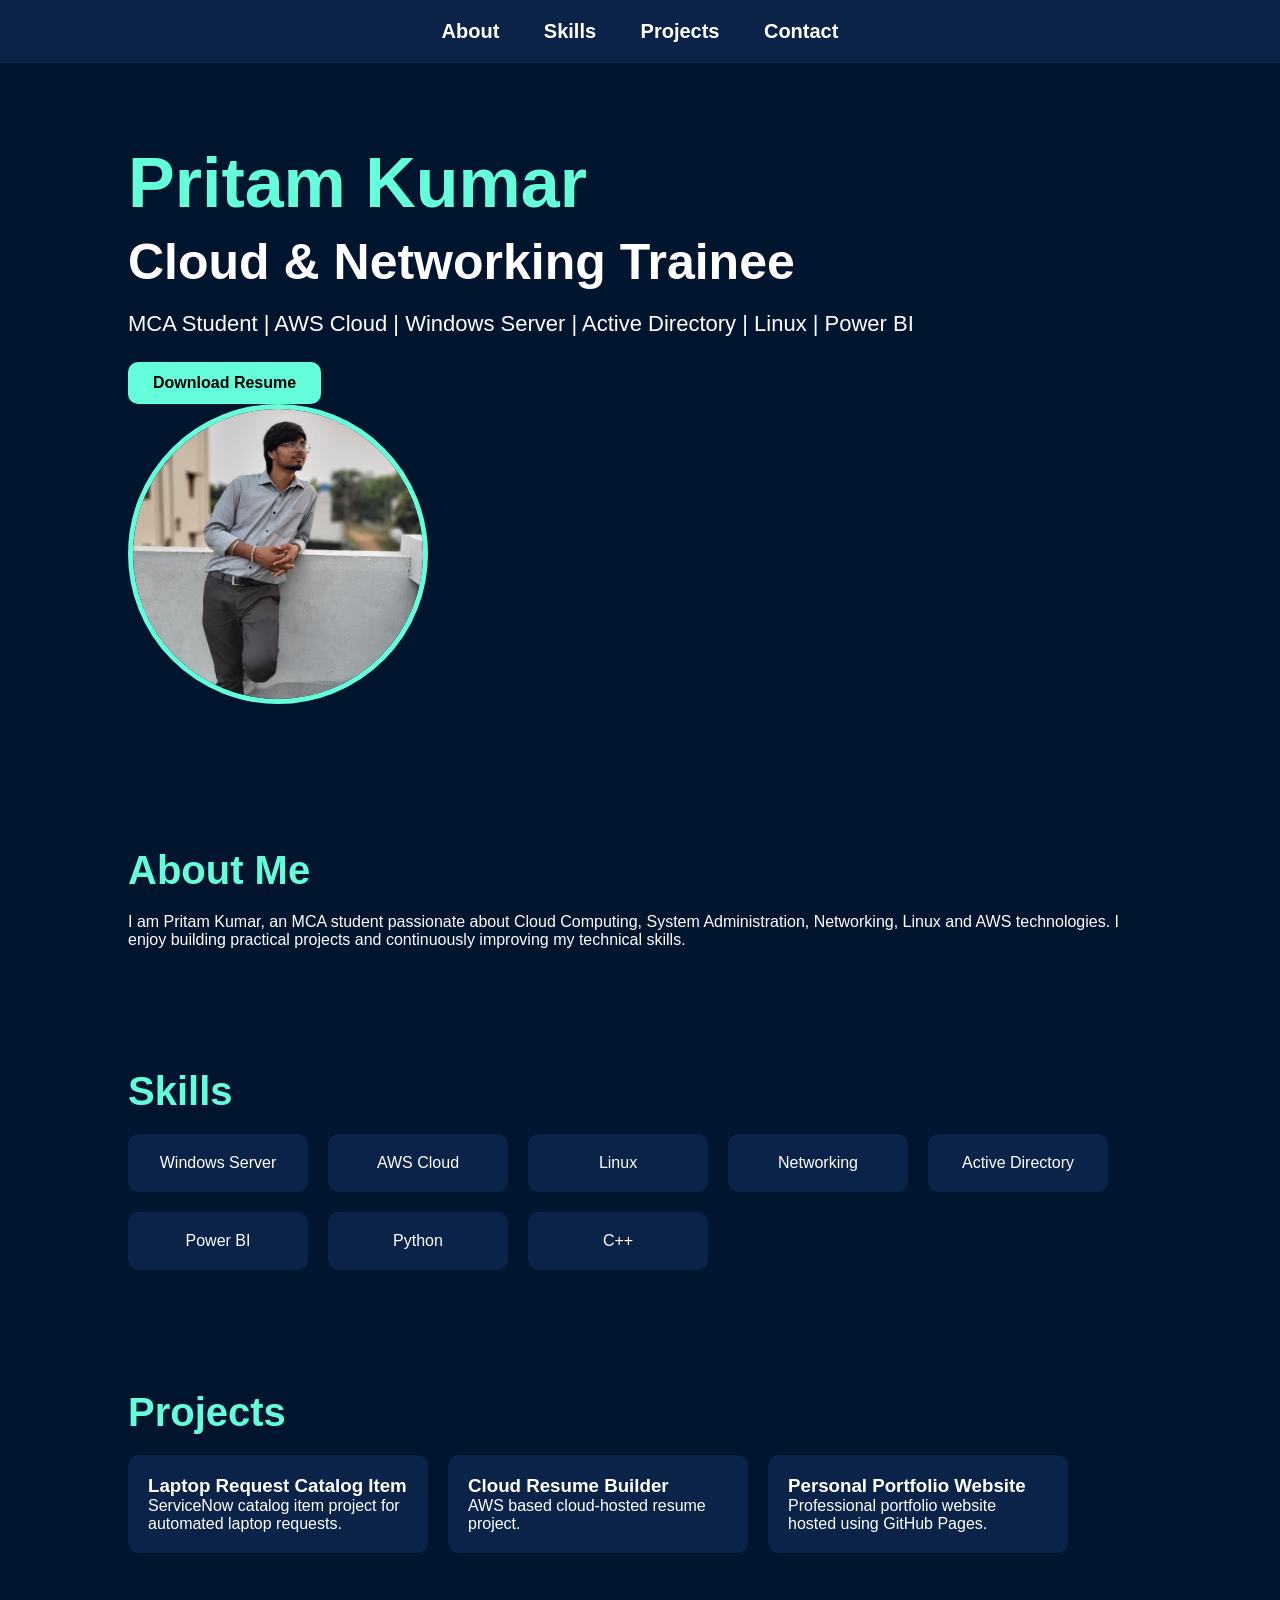
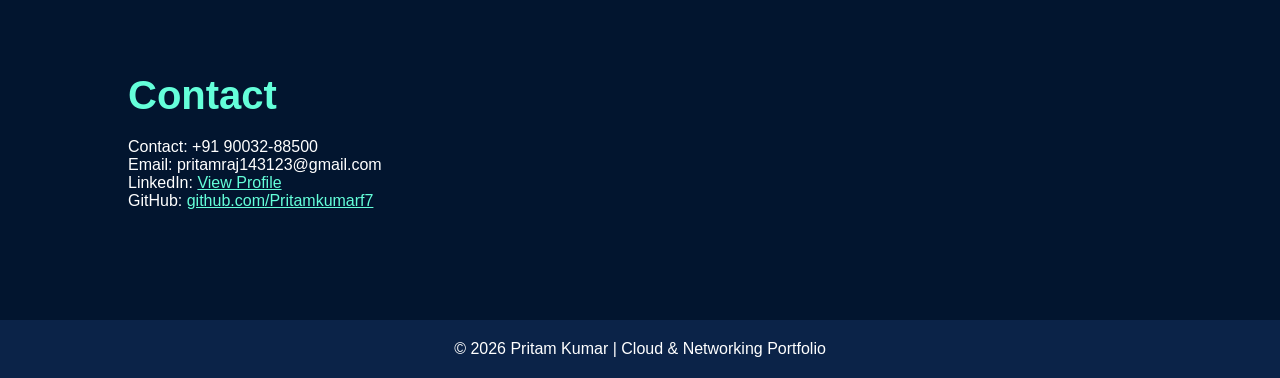
==== index.html @ 31378283 "Update LinkedIn profile link in index.html" ====
<!DOCTYPE html>
<html lang="en">
<head>
<meta charset="UTF-8">
<meta name="viewport" content="width=device-width, initial-scale=1.0">
<title>Pritam Kumar Portfolio</title>

<style>
*{
    margin:0;
    padding:0;
    box-sizing:border-box;
    font-family:Arial, sans-serif;
}

body{
    background:#02152f;
    color:white;
}

nav{
    background:#0b2348;
    padding:20px;
    text-align:center;
    position:sticky;
    top:0;
}

nav a{
    color:white;
    text-decoration:none;
    margin:0 20px;
    font-size:20px;
    font-weight:bold;
}

.hero{
    display:flex;
    justify-content:space-between;
    align-items:center;
    padding:80px 10%;
    flex-wrap:wrap;
}

.hero-text h1{
    font-size:70px;
    color:#64ffda;
}

.hero-text h2{
    font-size:50px;
    margin-top:10px;
}

.hero-text p{
    margin-top:20px;
    font-size:22px;
}

.hero-image img{
    width:300px;
    height:300px;
    object-fit:cover;
    border-radius:50%;
    border:5px solid #64ffda;
}

.btn{
    display:inline-block;
    margin-top:25px;
    padding:12px 25px;
    background:#64ffda;
    color:black;
    text-decoration:none;
    border-radius:10px;
    font-weight:bold;
}

section{
    padding:60px 10%;
}

.section-title{
    color:#64ffda;
    font-size:40px;
    margin-bottom:20px;
}

.skills{
    display:flex;
    flex-wrap:wrap;
    gap:20px;
}

.skill{
    background:#0b2348;
    padding:20px;
    border-radius:10px;
    width:180px;
    text-align:center;
}

.projects{
    display:flex;
    flex-wrap:wrap;
    gap:20px;
}

.project{
    background:#0b2348;
    padding:20px;
    border-radius:10px;
    width:300px;
}

footer{
    background:#0b2348;
    text-align:center;
    padding:20px;
    margin-top:50px;
}

@media(max-width:768px){
.hero{
flex-direction:column;
text-align:center;
}

.hero-text h1{
font-size:45px;
}

.hero-text h2{
font-size:30px;
}

.hero-image{
margin-top:30px;
}
}
</style>
</head>

<body>

<nav>
<a href="#about">About</a>
<a href="#skills">Skills</a>
<a href="#projects">Projects</a>
<a href="#contact">Contact</a>
</nav>

<div class="hero">
<div class="hero-text">
<h1>Pritam Kumar</h1>
<h2>Cloud & Networking Trainee</h2>

<p>
MCA Student | AWS Cloud | Windows Server |
Active Directory | Linux | Power BI
</p>

<a href="Resume.pdf" class="btn">Download Resume</a>
</div>

<div class="hero-image">
<img src="image.jpg" alt="Pritam Kumar">
</div>
</div>

<section id="about">
<h2 class="section-title">About Me</h2>

<p>
I am Pritam Kumar, an MCA student passionate about Cloud Computing,
System Administration, Networking, Linux and AWS technologies.
I enjoy building practical projects and continuously improving my technical skills.
</p>
</section>

<section id="skills">
<h2 class="section-title">Skills</h2>

<div class="skills">
<div class="skill">Windows Server</div>
<div class="skill">AWS Cloud</div>
<div class="skill">Linux</div>
<div class="skill">Networking</div>
<div class="skill">Active Directory</div>
<div class="skill">Power BI</div>
<div class="skill">Python</div>
<div class="skill">C++</div>
</div>
</section>

<section id="projects">
<h2 class="section-title">Projects</h2>

<div class="projects">

<div class="project">
<h3>Laptop Request Catalog Item</h3>
<p>ServiceNow catalog item project for automated laptop requests.</p>
</div>

<div class="project">
<h3>Cloud Resume Builder</h3>
<p>AWS based cloud-hosted resume project.</p>
</div>

<div class="project">
<h3>Personal Portfolio Website</h3>
<p>Professional portfolio website hosted using GitHub Pages.</p>
</div>

</div>
</section>

<section id="contact">
<h2 class="section-title">Contact</h2>

<p>Contact: +91 90032-88500 </p>
<p>Email: pritamraj143123@gmail.com</p>

<p>
LinkedIn:
<a href="https://www.linkedin.com/in/your-linkedin-id" target="_blank" style="color:#64ffda;">
View Profile
</a>
</p>

<p>
GitHub:
<a href="https://github.com/Pritamkumarf7" style="color:#64ffda;">
github.com/Pritamkumarf7
</a>
</p>

</section>

<footer>
© 2026 Pritam Kumar | Cloud & Networking Portfolio
</footer>

</body>
</html>
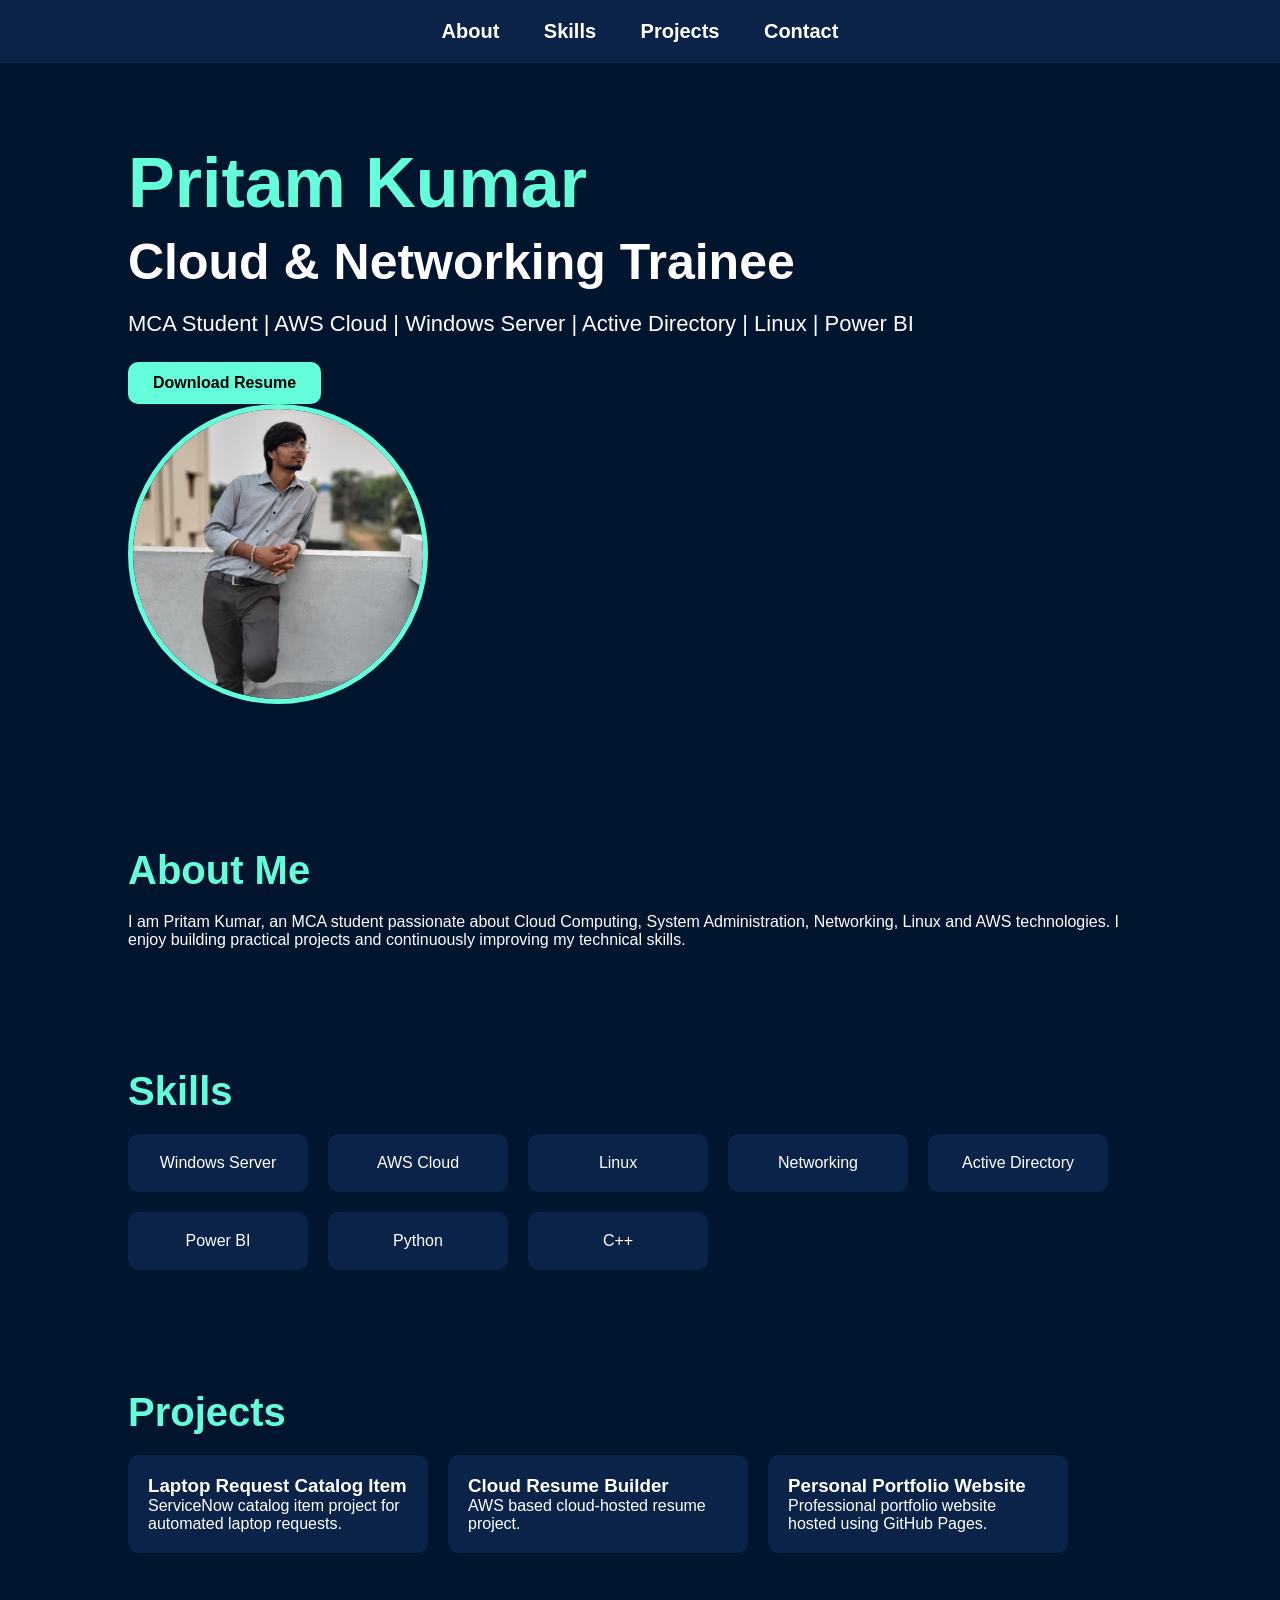
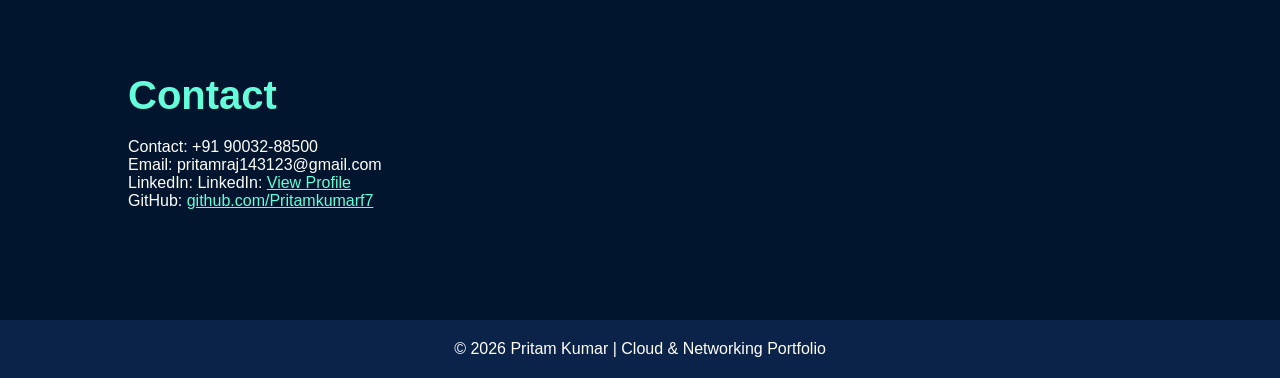
==== commit 5a658f82: "Update LinkedIn link and resume download target" ====
--- a/index.html
+++ b/index.html
@@ -144,10 +144,10 @@
 <body>
 
 <nav>
-<a href="#about">About</a>
-<a href="#skills">Skills</a>
-<a href="#projects">Projects</a>
-<a href="#contact">Contact</a>
+<a href="about.html">About</a>
+<a href="skills.html">Skills</a>
+<a href="projects.html">Projects</a>
+<a href="contact.html">Contact</a>
 </nav>
 
 <div class="hero">
@@ -160,7 +160,7 @@
 Active Directory | Linux | Power BI
 </p>
 
-<a href="Resume.pdf" class="btn">Download Resume</a>
+<a href="Resume.pdf" class="btn" target="_blank">Download Resume</a>
 </div>
 
 <div class="hero-image">
@@ -224,8 +224,8 @@
 
 <p>
 LinkedIn:
-<a href="https://www.linkedin.com/in/your-linkedin-id" target="_blank" style="color:#64ffda;">
-View Profile
+LinkedIn:
+<a href="https://www.linkedin.com/in/YOUR-LINKEDIN-USERNAME" target="_blank" style="color:#64ffda;">View Profile</a>
 </a>
 </p>
 
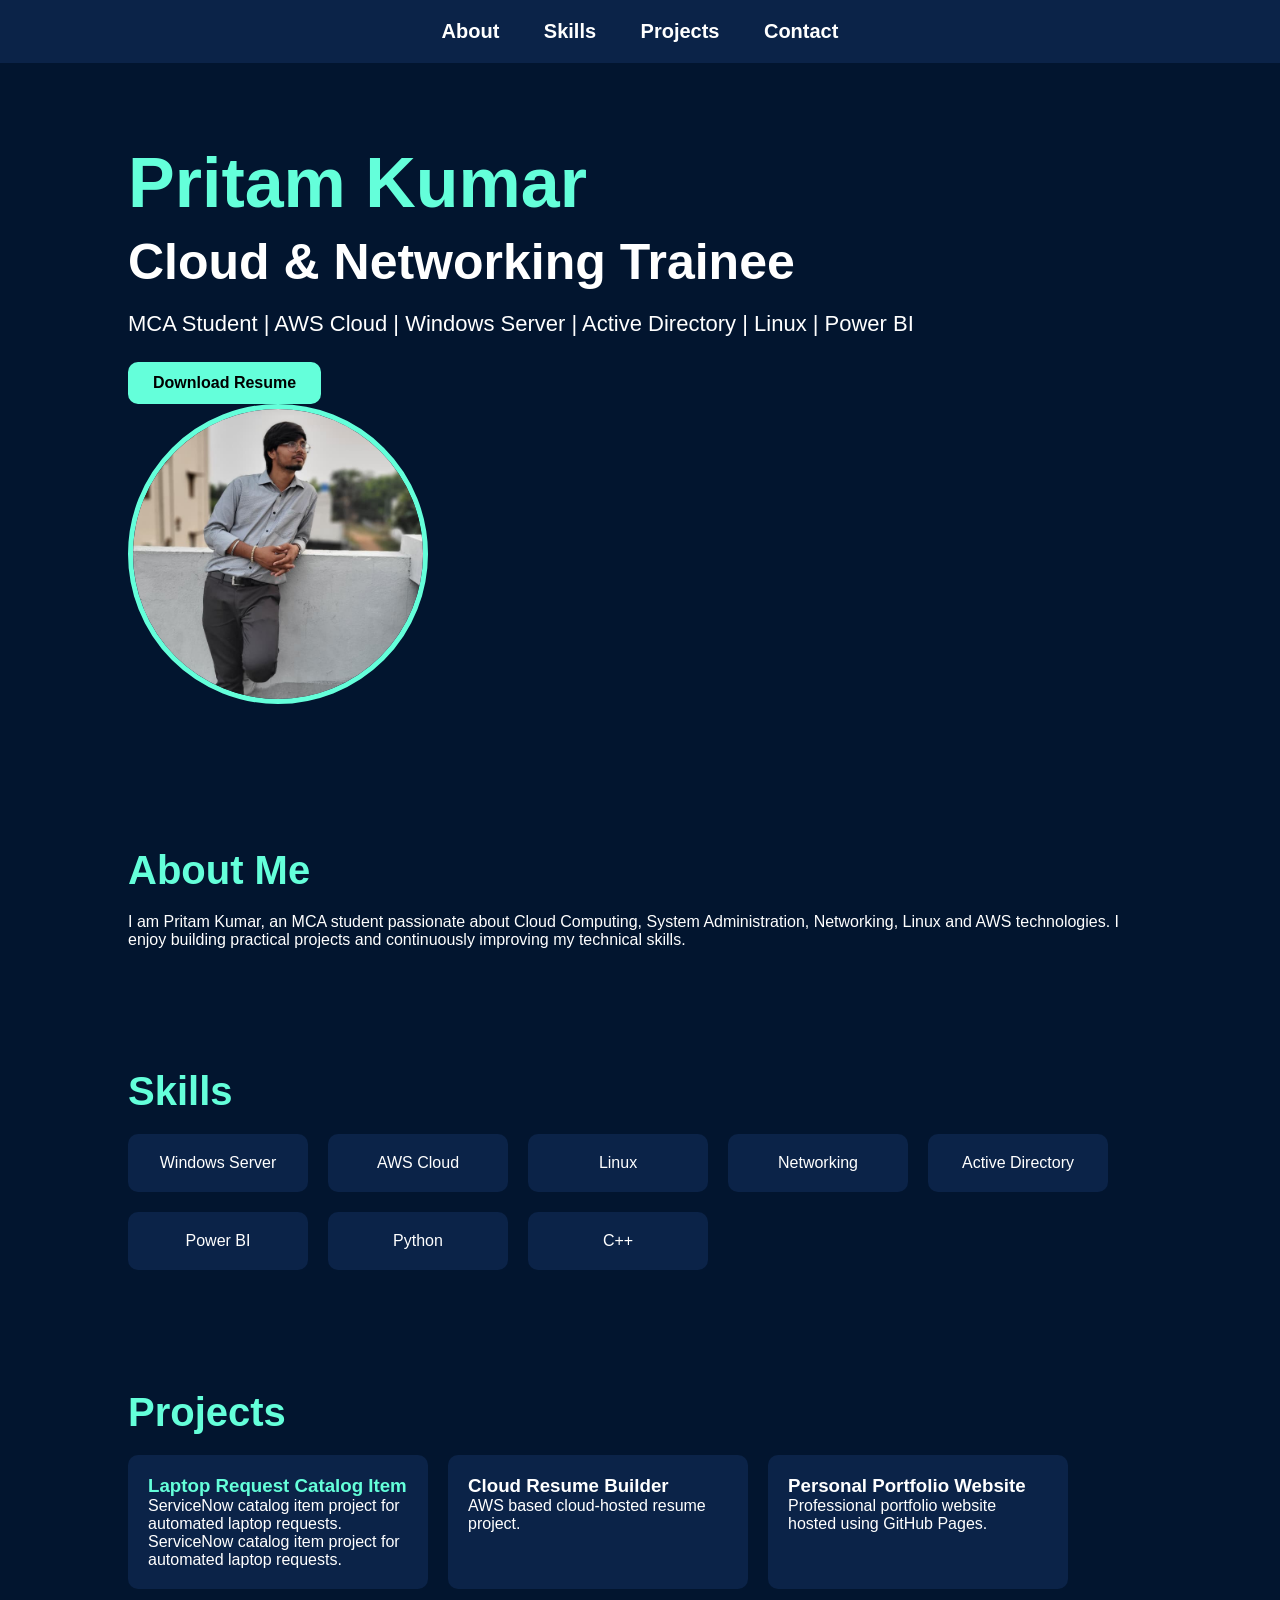
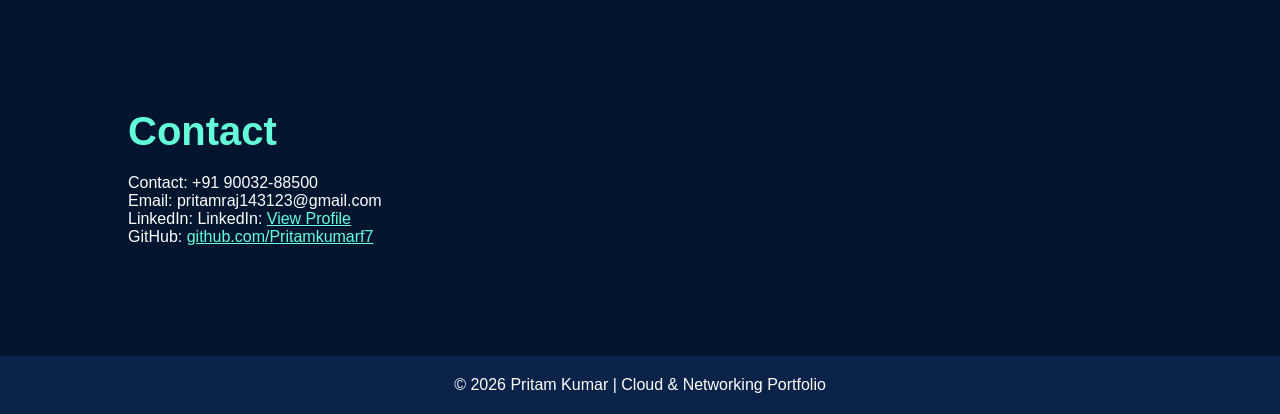
==== commit aa0f9edd: "Add GitHub link to Laptop Request Catalog Item Updated project title to include a link to GitHub." ====
--- a/index.html
+++ b/index.html
@@ -199,7 +199,12 @@
 <div class="projects">
 
 <div class="project">
-<h3>Laptop Request Catalog Item</h3>
+<h3>
+<a href="https://github.com/Pritamkumarf7" target="_blank" style="color:#64ffda; text-decoration:none;">
+Laptop Request Catalog Item
+</a>
+</h3>
+<p>ServiceNow catalog item project for automated laptop requests.</p>
 <p>ServiceNow catalog item project for automated laptop requests.</p>
 </div>
 
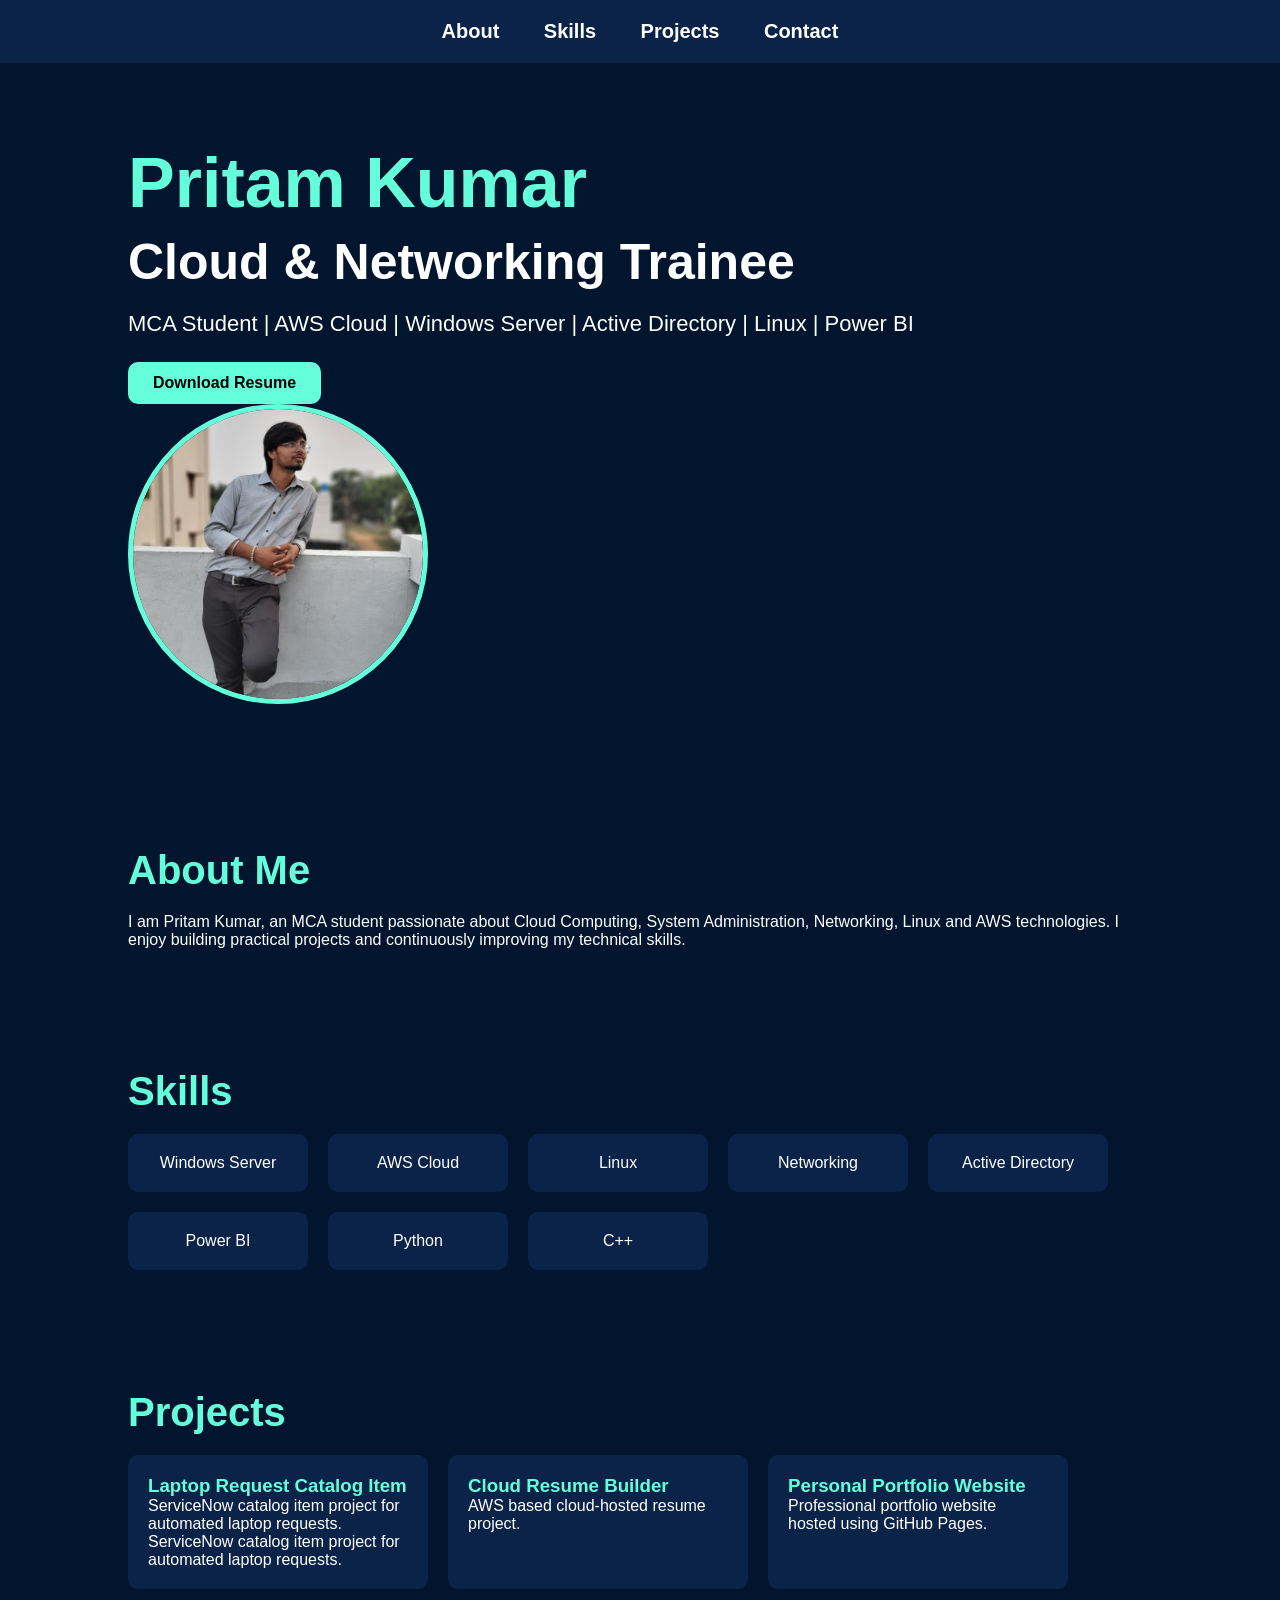
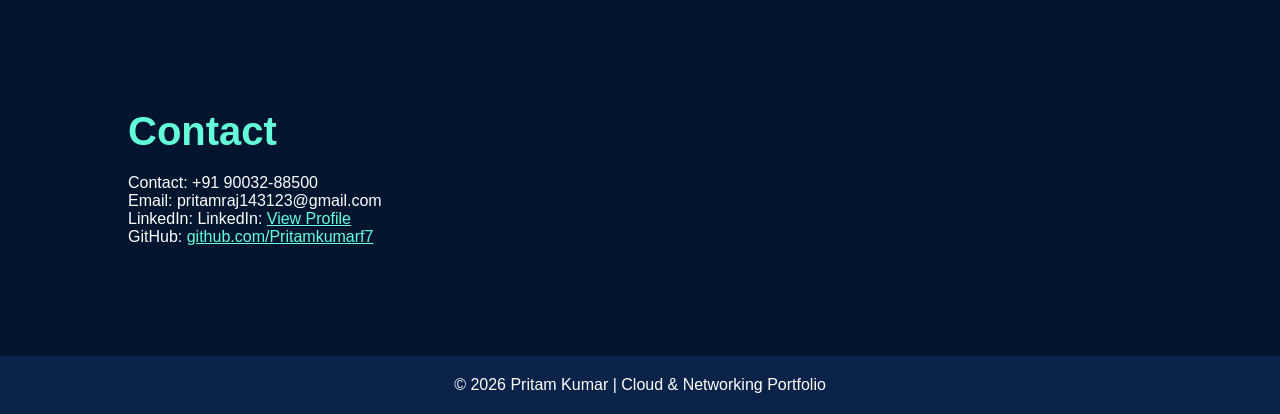
==== commit 17b6ff66: "Update index.html" ====
--- a/index.html
+++ b/index.html
@@ -209,13 +209,21 @@
 </div>
 
 <div class="project">
-<h3>Cloud Resume Builder</h3>
-<p>AWS based cloud-hosted resume project.</p>
+<h3>
+<a href="https://github.com/Pritamkumarf7" target="_blank" style="color:#64ffda; text-decoration:none;">
+Cloud Resume Builder
+</a>
+</h3>
+    <p>AWS based cloud-hosted resume project.</p>
 </div>
 
 <div class="project">
-<h3>Personal Portfolio Website</h3>
-<p>Professional portfolio website hosted using GitHub Pages.</p>
+<h3>
+<a href="https://github.com/Pritamkumarf7/Pritam-Portfolio" target="_blank" style="color:#64ffda; text-decoration:none;">
+Personal Portfolio Website
+</a>
+</h3>
+    <p>Professional portfolio website hosted using GitHub Pages.</p>
 </div>
 
 </div>
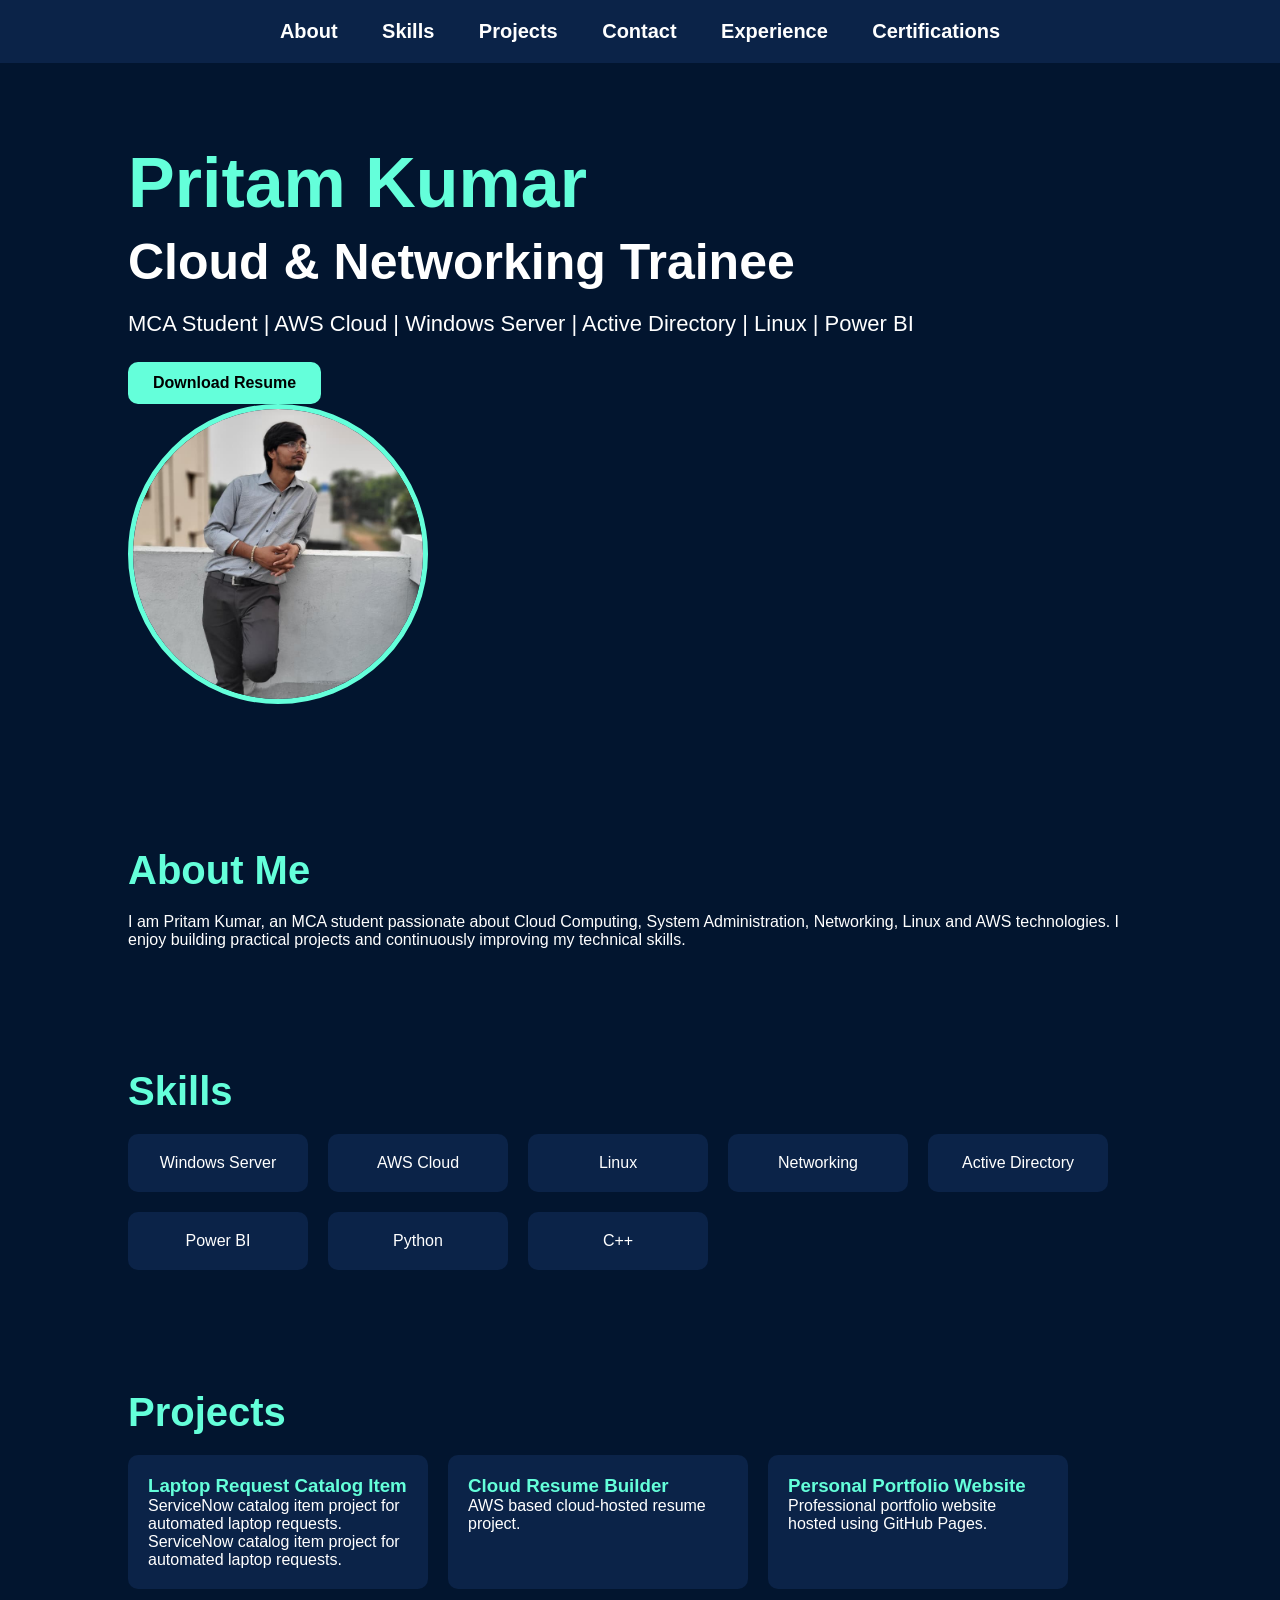
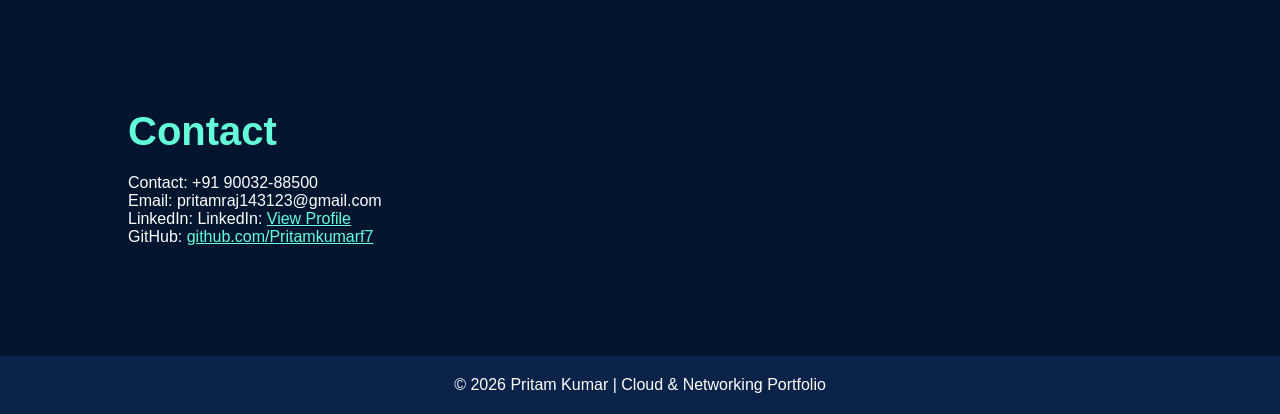
==== commit a5ce68cb: "Add links for Experience and Certifications sections" ====
--- a/index.html
+++ b/index.html
@@ -148,6 +148,8 @@
 <a href="skills.html">Skills</a>
 <a href="projects.html">Projects</a>
 <a href="contact.html">Contact</a>
+    <a href="experience.html">Experience</a>
+<a href="certifications.html">Certifications</a>
 </nav>
 
 <div class="hero">
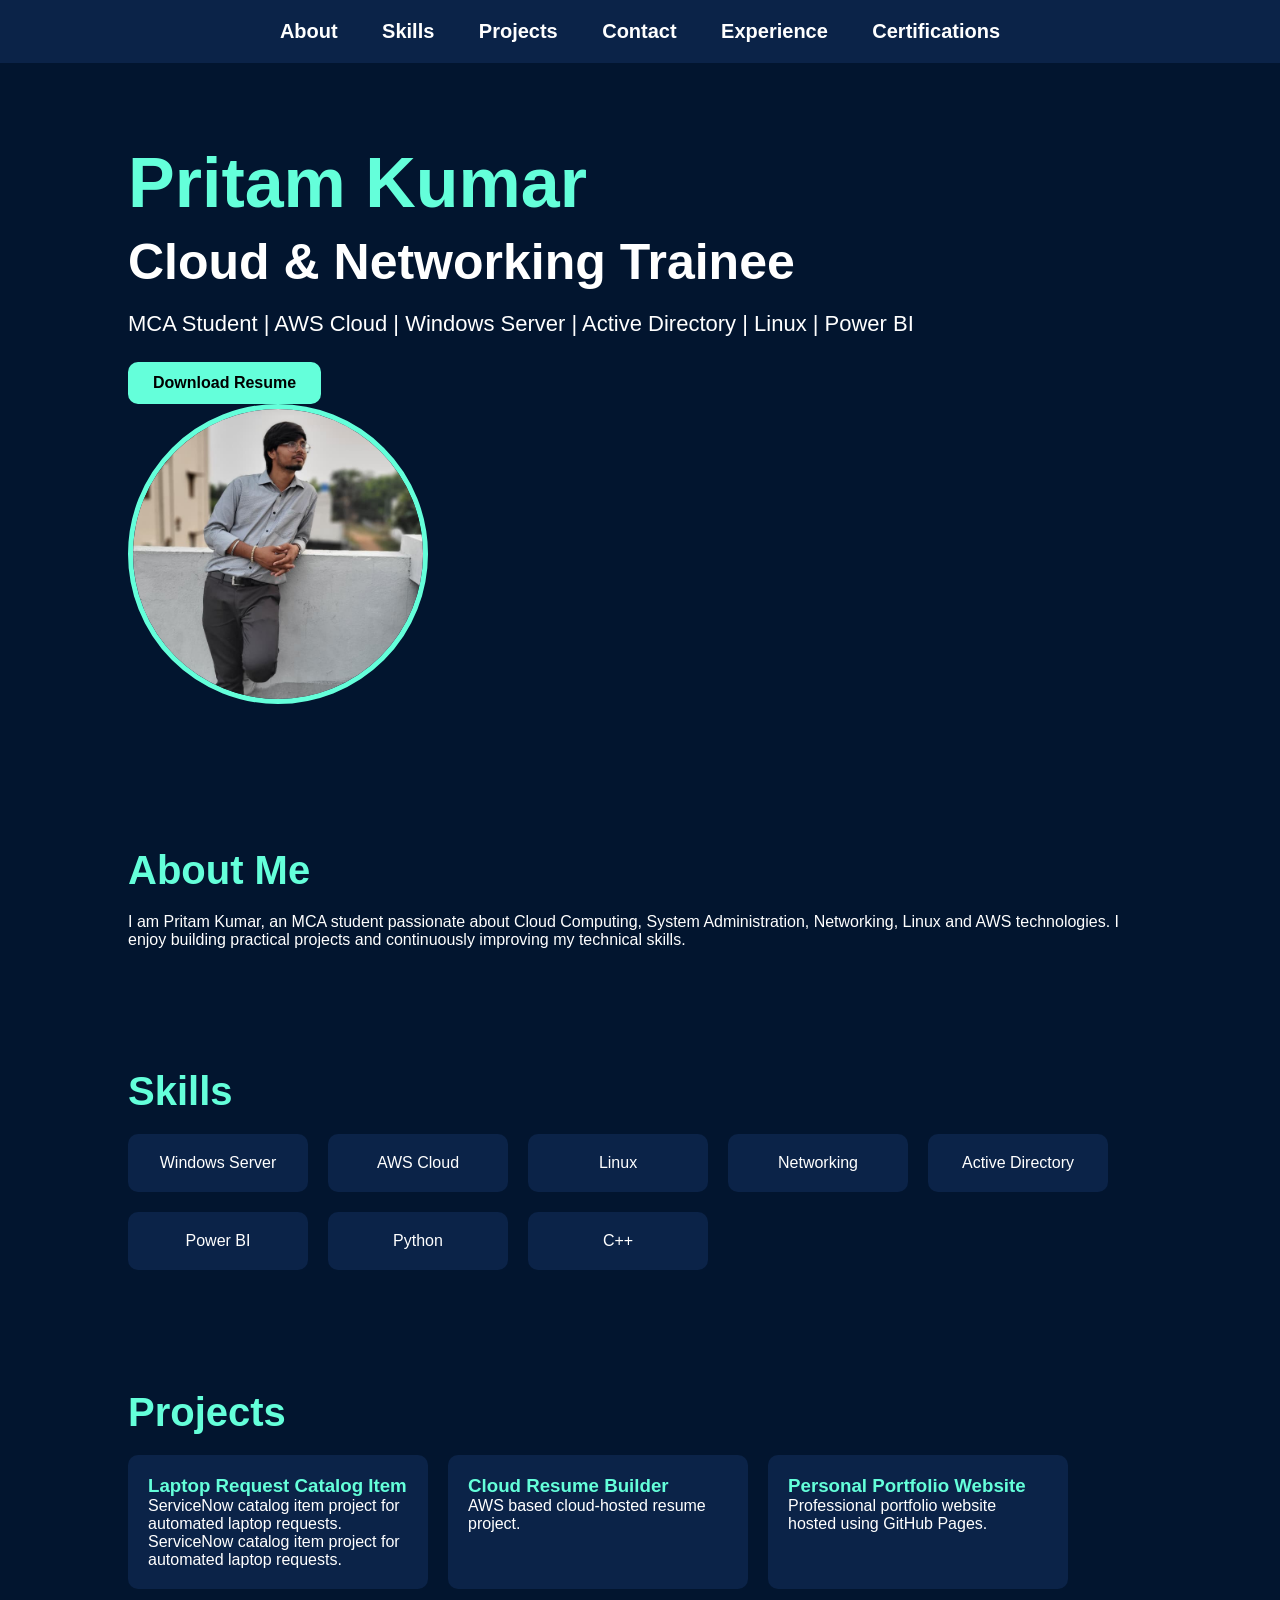
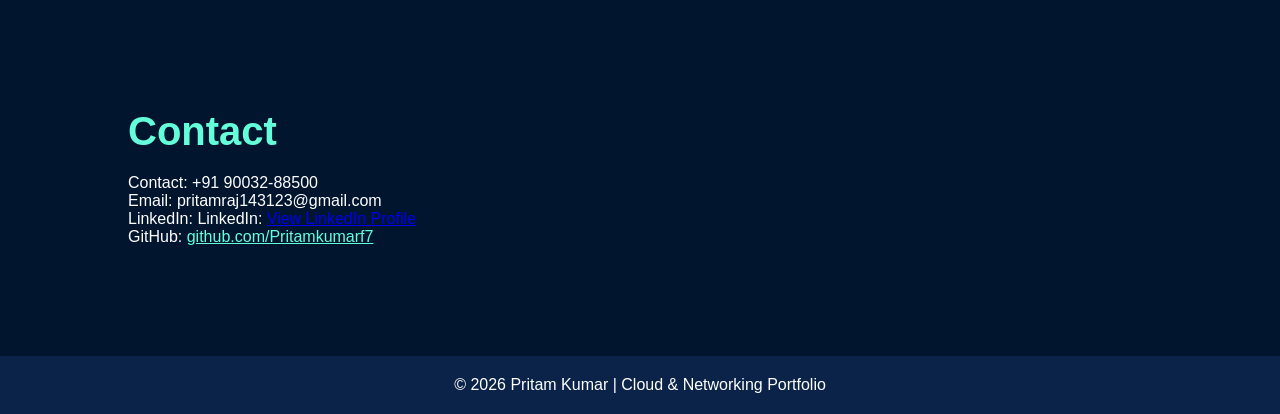
==== commit 16bba601: "Update LinkedIn profile link in index.html" ====
--- a/index.html
+++ b/index.html
@@ -148,7 +148,7 @@
 <a href="skills.html">Skills</a>
 <a href="projects.html">Projects</a>
 <a href="contact.html">Contact</a>
-    <a href="experience.html">Experience</a>
+ <a href="experience.html">Experience</a>
 <a href="certifications.html">Certifications</a>
 </nav>
 
@@ -240,7 +240,8 @@
 <p>
 LinkedIn:
 LinkedIn:
-<a href="https://www.linkedin.com/in/YOUR-LINKEDIN-USERNAME" target="_blank" style="color:#64ffda;">View Profile</a>
+<a href="https://www.linkedin.com/in/pritam-kumar-f-035215210/" target="_blank">
+View LinkedIn Profile
 </a>
 </p>
 
